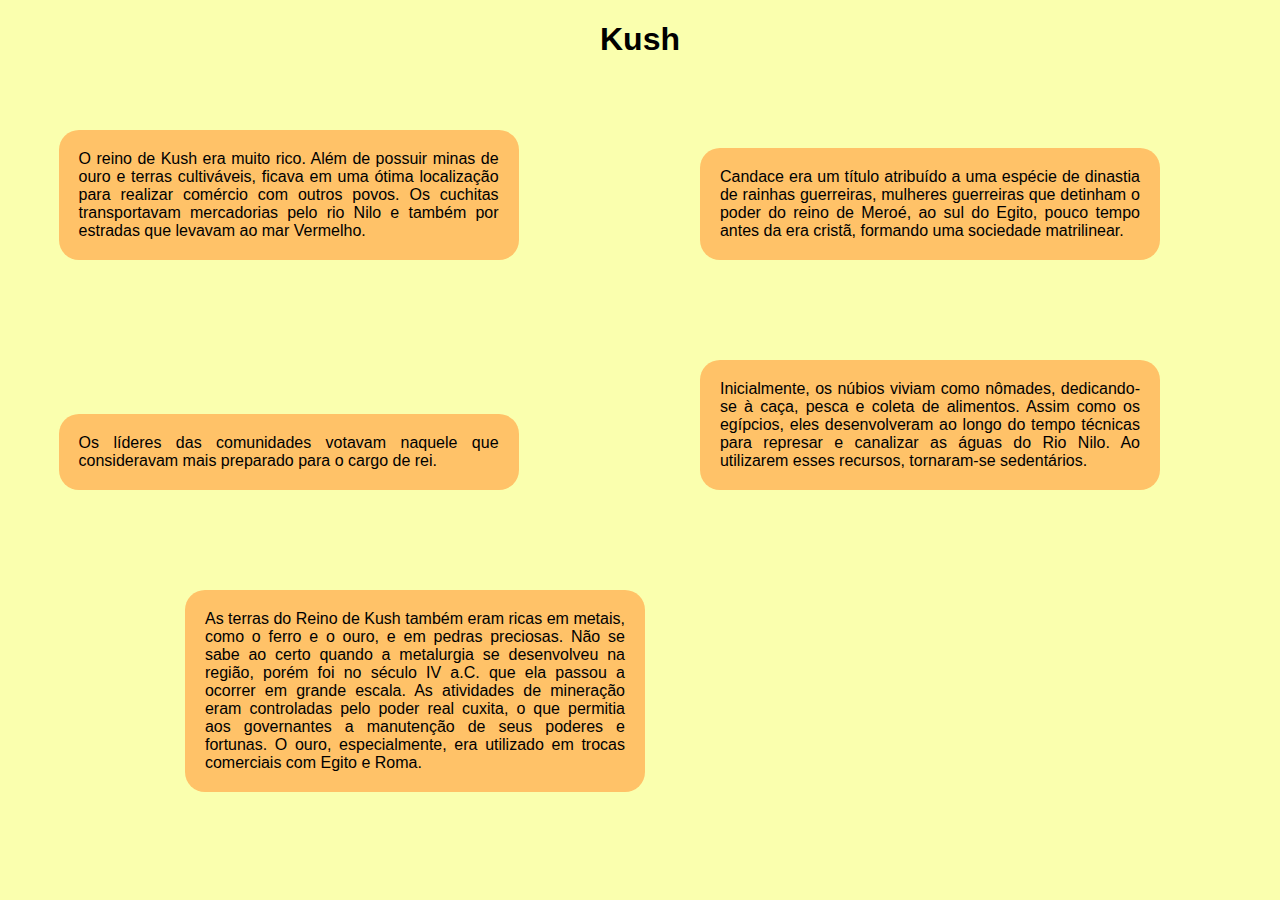
==== index.html @ 48360665 "first commit" ====
<!DOCTYPE html>
<html lang="en">
<head>
    <meta charset="UTF-8">
    <meta http-equiv="X-UA-Compatible" content="IE=edge">
    <title>Mapa mental do Kush</title>
    <link rel="stylesheet" href="estilo/estilo.css">
    <link rel="shortcut icon" href="icon/favicon.ico" type="image/x-icon" style="border-radius: 20px;">
    <script src="script/script.js" type="text/javascript"></script>
</head>
<body>
    <h1 style="text-align: center;">Kush</h1>
    <div id="box">
    <div class="box" id="box1">
        O reino de Kush era muito rico. Além de possuir minas de ouro e terras cultiváveis, ficava em uma ótima localização para realizar comércio com outros povos. Os cuchitas transportavam mercadorias pelo rio Nilo e também por estradas que levavam ao mar Vermelho.
 
    </div>
    <div class="box" id="box2">
        Candace era um título atribuído a uma espécie de dinastia de rainhas guerreiras, mulheres guerreiras que detinham o poder do reino de Meroé, ao sul do Egito, pouco tempo antes da era cristã, formando uma sociedade matrilinear.
    </div>
    <div class="box" id="box3">
        Os líderes  das comunidades  votavam naquele que consideravam  mais preparado para o cargo de rei.
    </div>
    <div class="box" id="box4">
        Inicialmente, os núbios viviam como nômades, dedicando-se à caça, pesca e coleta de alimentos. Assim como os egípcios, eles desenvolveram ao longo do tempo técnicas para represar e canalizar as águas do Rio Nilo. Ao utilizarem esses recursos, tornaram-se sedentários.
    </div>
    <div class="box" id="box5">
        As terras do Reino de Kush também eram ricas em metais, como o ferro e o ouro, e em pedras preciosas. Não se sabe ao certo quando a metalurgia se desenvolveu na região, porém foi no século IV a.C. que ela passou a ocorrer em grande escala. As atividades de mineração eram controladas pelo poder real cuxita, o que permitia aos governantes a manutenção de seus poderes e fortunas. O ouro, especialmente, era utilizado em trocas comerciais com Egito e Roma.
    </div>
</div>
</body>
<script>
const box1 = document.getElementById('box1')
const box2 = document.getElementById('box2')
const box3 = document.getElementById('box3')
const box4 = document.getElementById('box4')
const box5 = document.getElementById('box5')
box1.addEventListener('mouseenter', mouseenter)
box2.addEventListener('mouseenter', mouseenter)
box3.addEventListener('mouseenter', mouseenter)
box4.addEventListener('mouseenter', mouseenter)
box5.addEventListener('mouseenter', mouseenter)
function mouseenter(event){
    const varr = event.target
    const eventt = varr.id
    const evento = document.getElementById(eventt)
    evento.style.transform = 'scale(1.1)'
    evento.style.transition = 'all .5s'
}
box1.addEventListener('mouseleave', mouseleave)
box2.addEventListener('mouseleave', mouseleave)
box3.addEventListener('mouseleave', mouseleave)
box4.addEventListener('mouseleave', mouseleave)
box5.addEventListener('mouseleave', mouseleave)
function mouseleave(event){
    const varrr = event.target
    const eventtt = varrr.id
    const eventoo = document.getElementById(eventtt)
    eventoo.style.transform = ''
}

</script>
</html>
---- estilo/estilo.css ----
@charset "UTF-8";

body{
    background-color: rgb(250, 255, 174);
    font-family: Arial, Helvetica, sans-serif;
}

.box{
    max-width: 420px;
    text-align: justify;
    padding: 20px;
    background-color: rgb(255, 194, 104);
    border-radius: 20px;
    cursor: default;
    display: block;
    margin: 50px auto;
}
@media (min-width:1100px){
    #box1, #box3{
        display: inline-block;
        margin-left: 4%;
        
    }
    #box2, #box4{
        display: inline-block;
        margin-left: 4%;
    }
}
@media (min-width: 1250px){
    #box5{
        display: inline-block;
        margin-left: 14%;
        
    }
    #box2, #box4{
        display: inline-block;
        margin-left: 14%;
    }
}

@media (max-width: 506px){
    .box{
        margin: 50px 30px;
    }
}
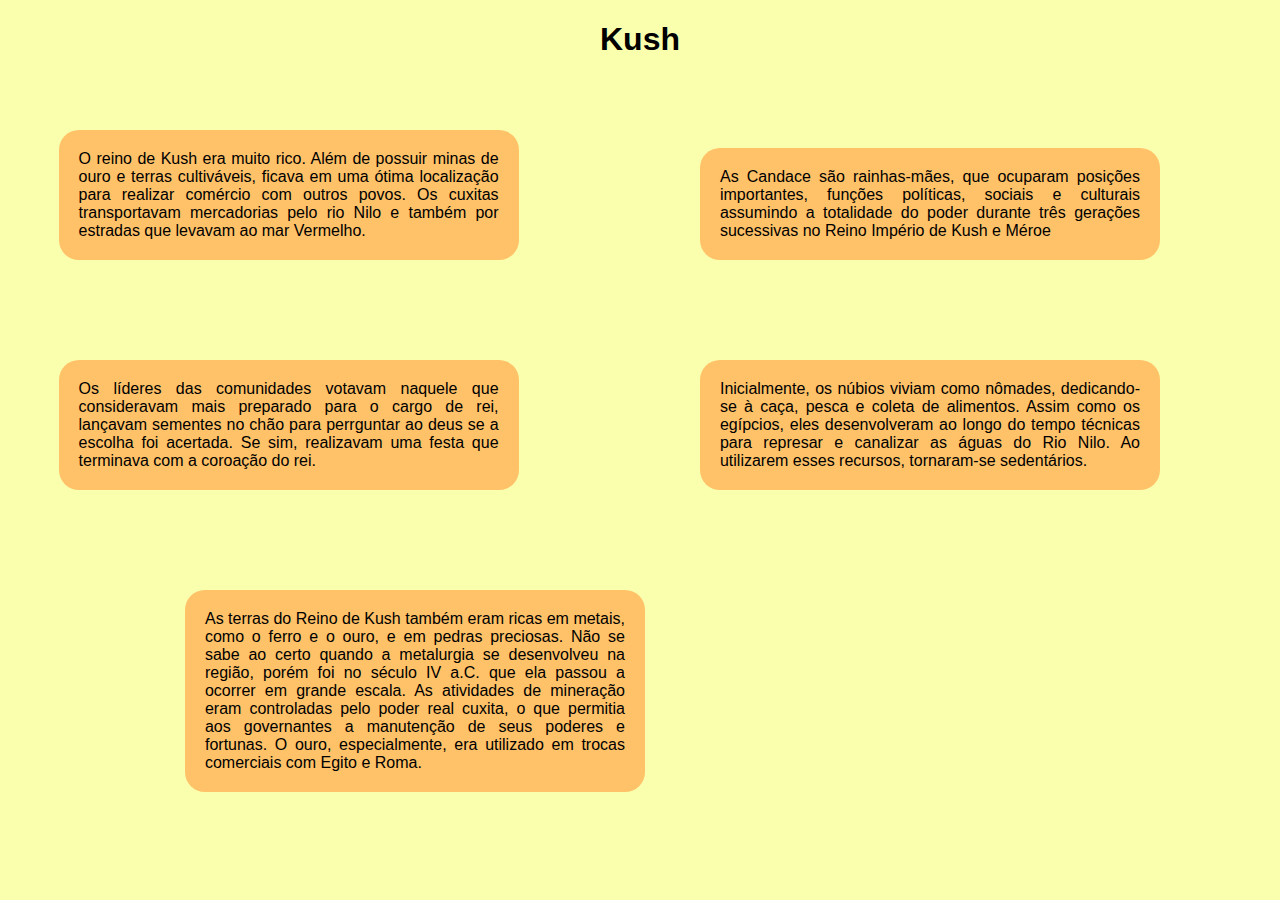
==== commit 25bef0b2: "new" ====
--- a/index.html
+++ b/index.html
@@ -12,14 +12,14 @@
     <h1 style="text-align: center;">Kush</h1>
     <div id="box">
     <div class="box" id="box1">
-        O reino de Kush era muito rico. Além de possuir minas de ouro e terras cultiváveis, ficava em uma ótima localização para realizar comércio com outros povos. Os cuchitas transportavam mercadorias pelo rio Nilo e também por estradas que levavam ao mar Vermelho.
+        O reino de Kush era muito rico. Além de possuir minas de ouro e terras cultiváveis, ficava em uma ótima localização para realizar comércio com outros povos. Os cuxitas transportavam mercadorias pelo rio Nilo e também por estradas que levavam ao mar Vermelho.
  
     </div>
     <div class="box" id="box2">
-        Candace era um título atribuído a uma espécie de dinastia de rainhas guerreiras, mulheres guerreiras que detinham o poder do reino de Meroé, ao sul do Egito, pouco tempo antes da era cristã, formando uma sociedade matrilinear.
+        As Candace são rainhas-mães, que ocuparam posições importantes, funções políticas, sociais e culturais assumindo a totalidade do poder durante três gerações sucessivas no Reino Império de Kush e Méroe
     </div>
     <div class="box" id="box3">
-        Os líderes  das comunidades  votavam naquele que consideravam  mais preparado para o cargo de rei.
+        Os líderes  das comunidades  votavam naquele que consideravam  mais preparado para o cargo de rei, lançavam sementes no chão para perrguntar ao deus se a escolha  foi acertada. Se sim, realizavam uma festa que terminava com a coroação do rei.
     </div>
     <div class="box" id="box4">
         Inicialmente, os núbios viviam como nômades, dedicando-se à caça, pesca e coleta de alimentos. Assim como os egípcios, eles desenvolveram ao longo do tempo técnicas para represar e canalizar as águas do Rio Nilo. Ao utilizarem esses recursos, tornaram-se sedentários.
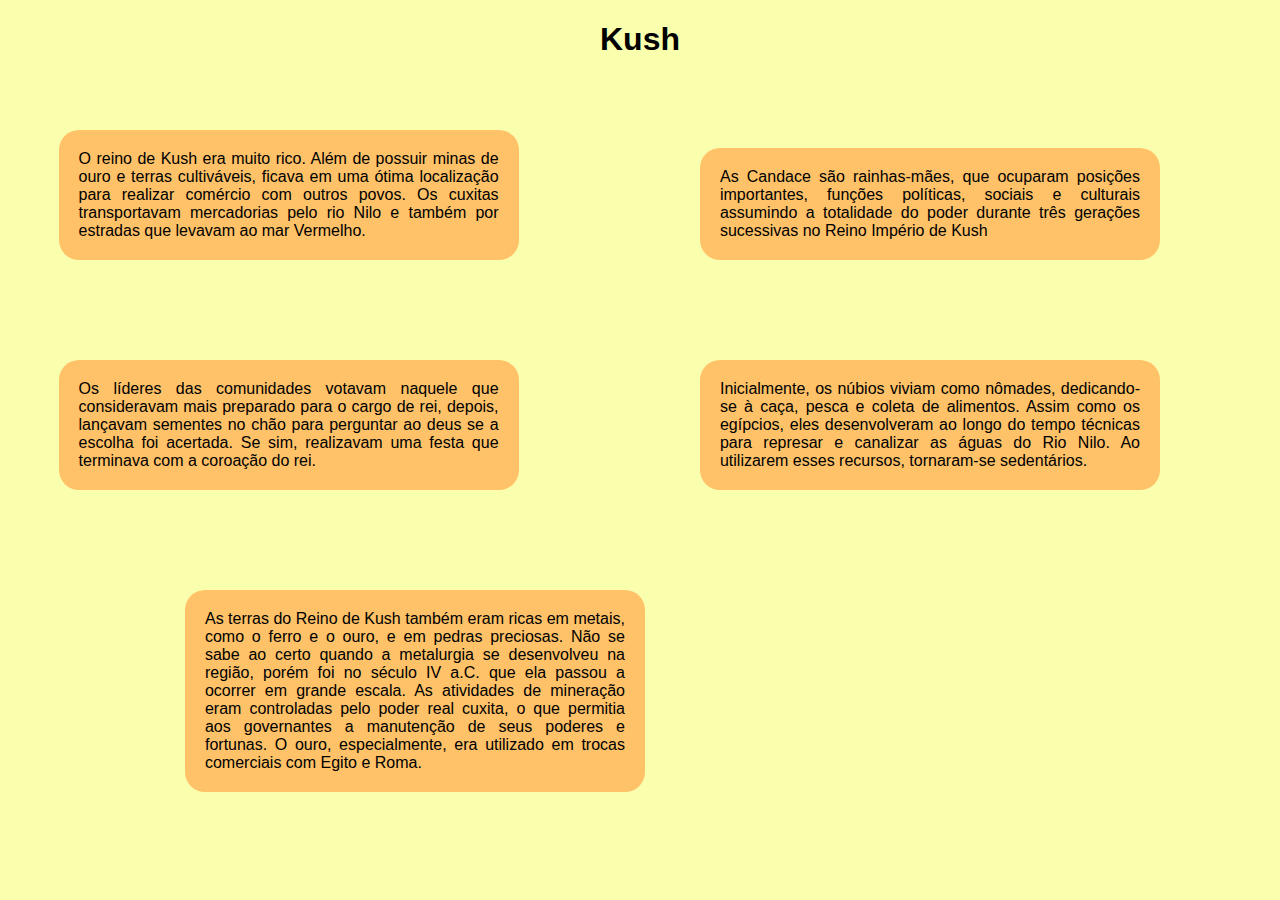
==== commit 76b21c0f: "v3" ====
--- a/index.html
+++ b/index.html
@@ -16,10 +16,10 @@
  
     </div>
     <div class="box" id="box2">
-        As Candace são rainhas-mães, que ocuparam posições importantes, funções políticas, sociais e culturais assumindo a totalidade do poder durante três gerações sucessivas no Reino Império de Kush e Méroe
+        As Candace são rainhas-mães, que ocuparam posições importantes, funções políticas, sociais e culturais assumindo a totalidade do poder durante três gerações sucessivas no Reino Império de Kush
     </div>
     <div class="box" id="box3">
-        Os líderes  das comunidades  votavam naquele que consideravam  mais preparado para o cargo de rei, lançavam sementes no chão para perrguntar ao deus se a escolha  foi acertada. Se sim, realizavam uma festa que terminava com a coroação do rei.
+        Os líderes  das comunidades  votavam naquele que consideravam  mais preparado para o cargo de rei, depois, lançavam sementes no chão para perguntar ao deus se a escolha  foi acertada. Se sim, realizavam uma festa que terminava com a coroação do rei.
     </div>
     <div class="box" id="box4">
         Inicialmente, os núbios viviam como nômades, dedicando-se à caça, pesca e coleta de alimentos. Assim como os egípcios, eles desenvolveram ao longo do tempo técnicas para represar e canalizar as águas do Rio Nilo. Ao utilizarem esses recursos, tornaram-se sedentários.
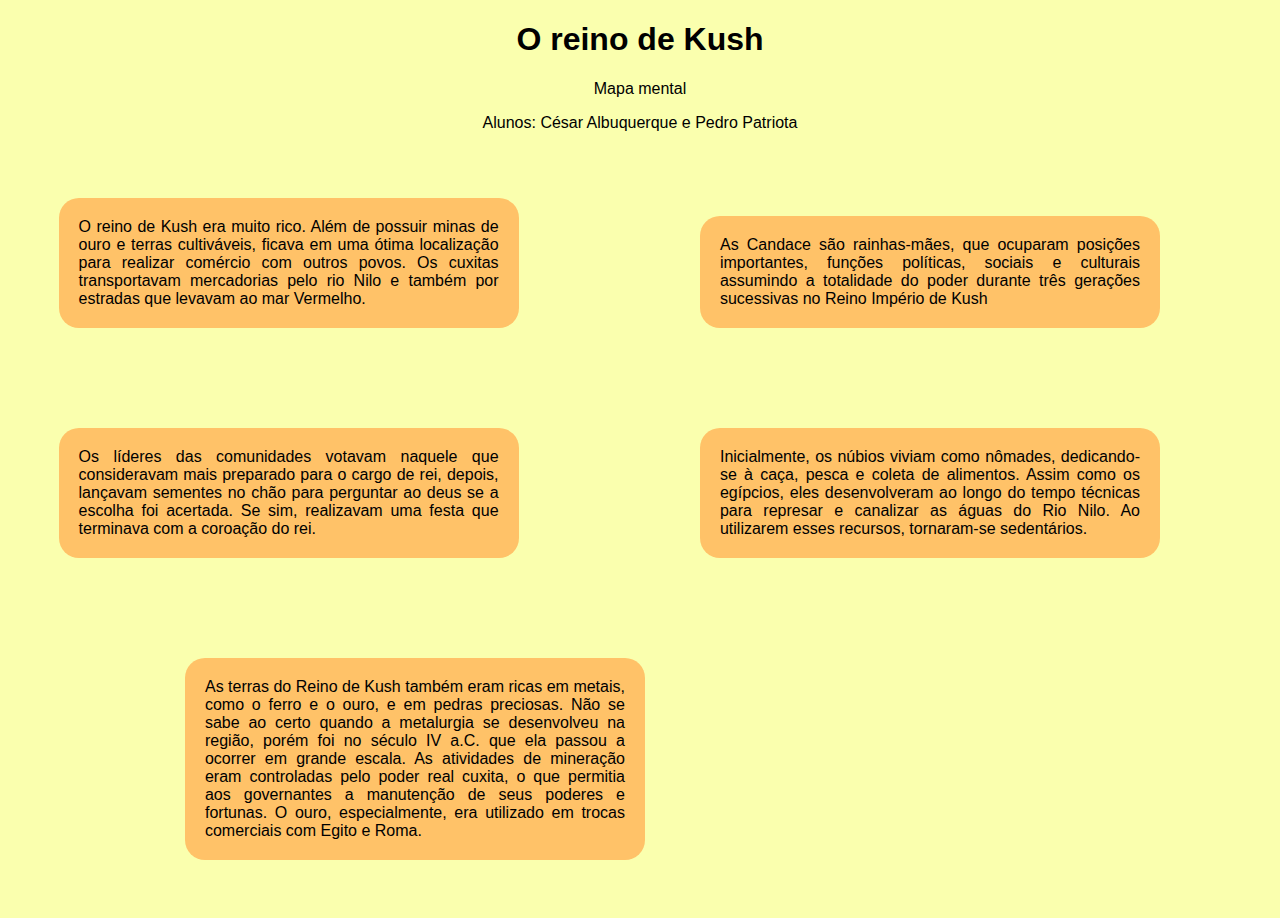
==== commit cfa0efc6: "v4" ====
--- a/index.html
+++ b/index.html
@@ -9,7 +9,10 @@
     <script src="script/script.js" type="text/javascript"></script>
 </head>
 <body>
-    <h1 style="text-align: center;">Kush</h1>
+    <h1 style="text-align: center;">O reino de Kush</h1>
+    <h2 style="text-align: center;">Mapa mental</h2>
+    <h3 style="text-align: center;">Alunos: César Albuquerque e Pedro Patriota</h3>
+
     <div id="box">
     <div class="box" id="box1">
         O reino de Kush era muito rico. Além de possuir minas de ouro e terras cultiváveis, ficava em uma ótima localização para realizar comércio com outros povos. Os cuxitas transportavam mercadorias pelo rio Nilo e também por estradas que levavam ao mar Vermelho.
--- a/estilo/estilo.css
+++ b/estilo/estilo.css
@@ -3,6 +3,11 @@
 body{
     background-color: rgb(250, 255, 174);
     font-family: Arial, Helvetica, sans-serif;
+}
+h2, h3{
+    font-size: 1.0em;
+    font-weight: normal;
+
 }
 
 .box{
@@ -37,6 +42,17 @@
         margin-left: 14%;
     }
 }
+@media (min-width: 1550px){
+    #box5{
+        display: inline-block;
+        margin-left: 34%;
+        
+    }
+    #box2, #box4{
+        display: inline-block;
+        margin-left: 34%;
+    }
+}
 
 @media (max-width: 506px){
     .box{
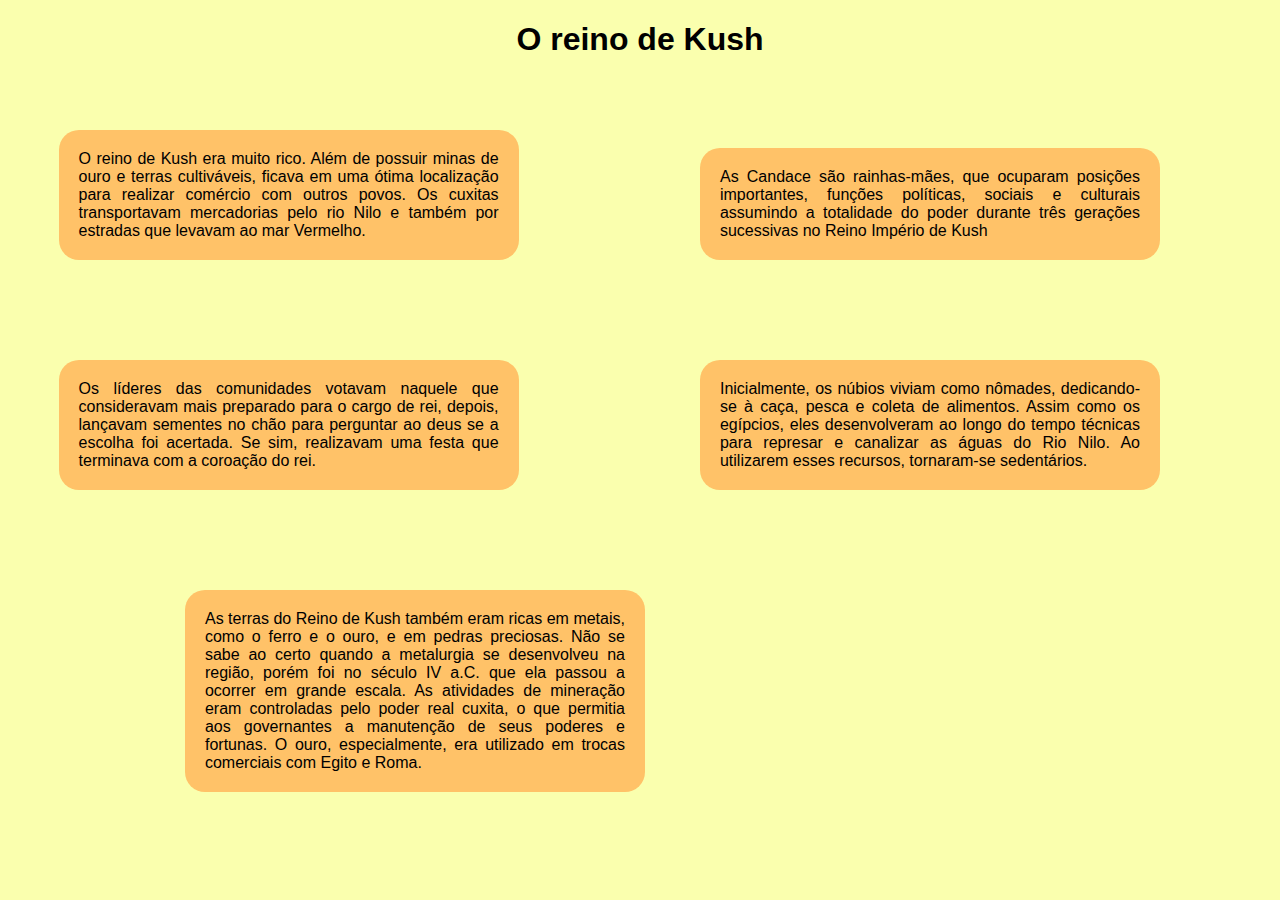
==== commit 15382fae: "Egip trab" ====
--- a/index.html
+++ b/index.html
@@ -10,8 +10,6 @@
 </head>
 <body>
     <h1 style="text-align: center;">O reino de Kush</h1>
-    <h2 style="text-align: center;">Mapa mental</h2>
-    <h3 style="text-align: center;">Alunos: César Albuquerque e Pedro Patriota</h3>
 
     <div id="box">
     <div class="box" id="box1">
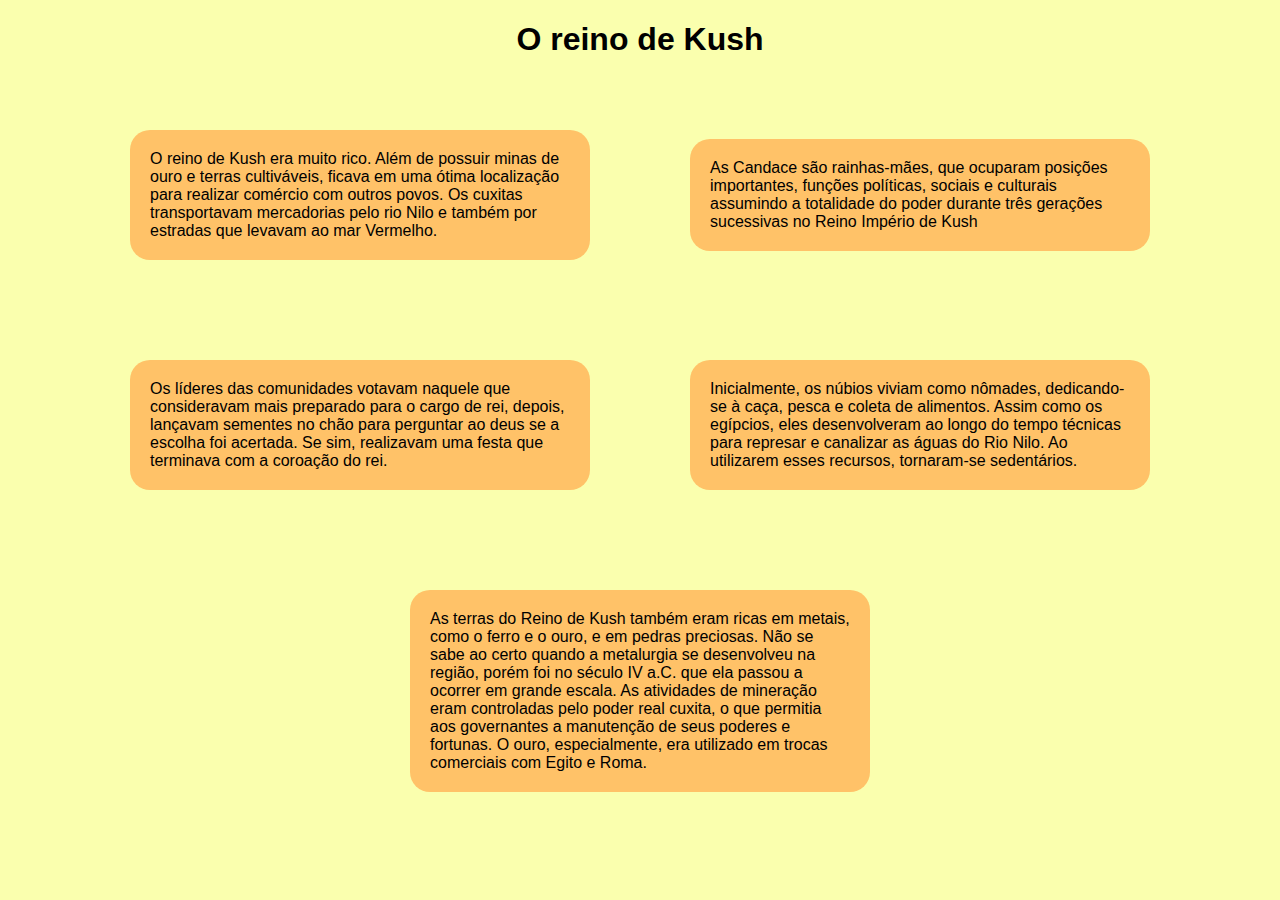
==== commit cf3e6759: "v2" ====
--- a/index.html
+++ b/index.html
@@ -10,8 +10,8 @@
 </head>
 <body>
     <h1 style="text-align: center;">O reino de Kush</h1>
-
-    <div id="box">
+<div id="content">
+    
     <div class="box" id="box1">
         O reino de Kush era muito rico. Além de possuir minas de ouro e terras cultiváveis, ficava em uma ótima localização para realizar comércio com outros povos. Os cuxitas transportavam mercadorias pelo rio Nilo e também por estradas que levavam ao mar Vermelho.
  
@@ -26,8 +26,7 @@
         Inicialmente, os núbios viviam como nômades, dedicando-se à caça, pesca e coleta de alimentos. Assim como os egípcios, eles desenvolveram ao longo do tempo técnicas para represar e canalizar as águas do Rio Nilo. Ao utilizarem esses recursos, tornaram-se sedentários.
     </div>
     <div class="box" id="box5">
-        As terras do Reino de Kush também eram ricas em metais, como o ferro e o ouro, e em pedras preciosas. Não se sabe ao certo quando a metalurgia se desenvolveu na região, porém foi no século IV a.C. que ela passou a ocorrer em grande escala. As atividades de mineração eram controladas pelo poder real cuxita, o que permitia aos governantes a manutenção de seus poderes e fortunas. O ouro, especialmente, era utilizado em trocas comerciais com Egito e Roma.
-    </div>
+        As terras do Reino de Kush também eram ricas em metais, como o ferro e o ouro, e em pedras preciosas. Não se sabe ao certo quando a metalurgia se desenvolveu na região, porém foi no século IV a.C. que ela passou a ocorrer em grande escala. As atividades de mineração eram controladas pelo poder real cuxita, o que permitia aos governantes a manutenção de seus poderes e fortunas. O ouro, especialmente, era utilizado em trocas comerciais com Egito e Roma.</div>
 </div>
 </body>
 <script>
--- a/estilo/estilo.css
+++ b/estilo/estilo.css
@@ -12,51 +12,27 @@
 
 .box{
     max-width: 420px;
-    text-align: justify;
     padding: 20px;
     background-color: rgb(255, 194, 104);
     border-radius: 20px;
     cursor: default;
-    display: block;
-    margin: 50px auto;
+    margin: 50px;
+    min-width: 200px;
+    
+
 }
-@media (min-width:1100px){
-    #box1, #box3{
+#content{
+    display: flex;
+    justify-content: center;
+    align-content: center;
+    align-items: center;
+    flex-wrap: wrap;
+    margin: 8px;
+}
+
+@media (min-width: 1100px){
+
+    .box{
         display: inline-block;
-        margin-left: 4%;
-        
-    }
-    #box2, #box4{
-        display: inline-block;
-        margin-left: 4%;
     }
 }
-@media (min-width: 1250px){
-    #box5{
-        display: inline-block;
-        margin-left: 14%;
-        
-    }
-    #box2, #box4{
-        display: inline-block;
-        margin-left: 14%;
-    }
-}
-@media (min-width: 1550px){
-    #box5{
-        display: inline-block;
-        margin-left: 34%;
-        
-    }
-    #box2, #box4{
-        display: inline-block;
-        margin-left: 34%;
-    }
-}
-
-@media (max-width: 506px){
-    .box{
-        margin: 50px 30px;
-    }
-}
-
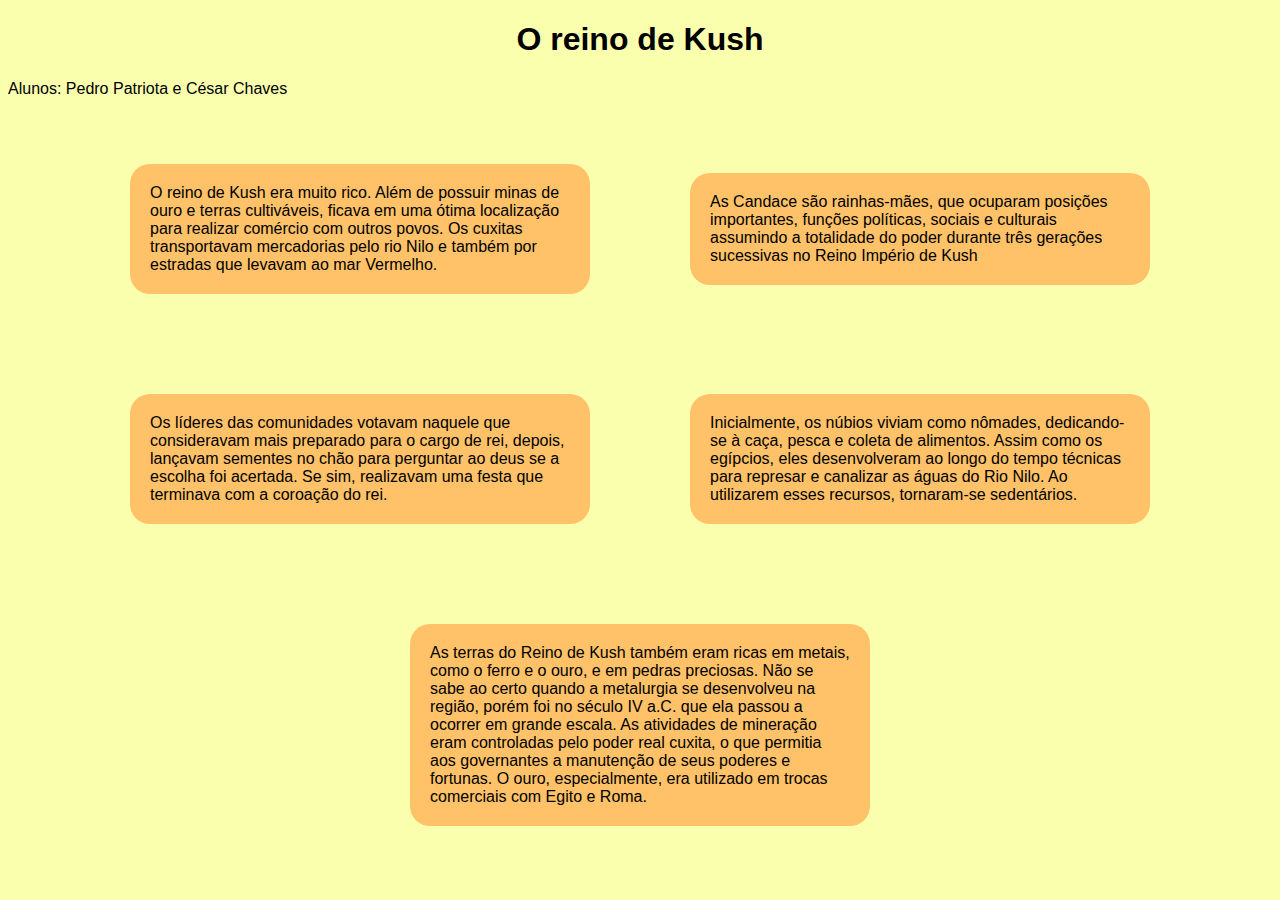
==== commit d222c689: "v5" ====
--- a/index.html
+++ b/index.html
@@ -10,6 +10,7 @@
 </head>
 <body>
     <h1 style="text-align: center;">O reino de Kush</h1>
+    <h3>Alunos: Pedro Patriota e César Chaves</h3>
 <div id="content">
     
     <div class="box" id="box1">
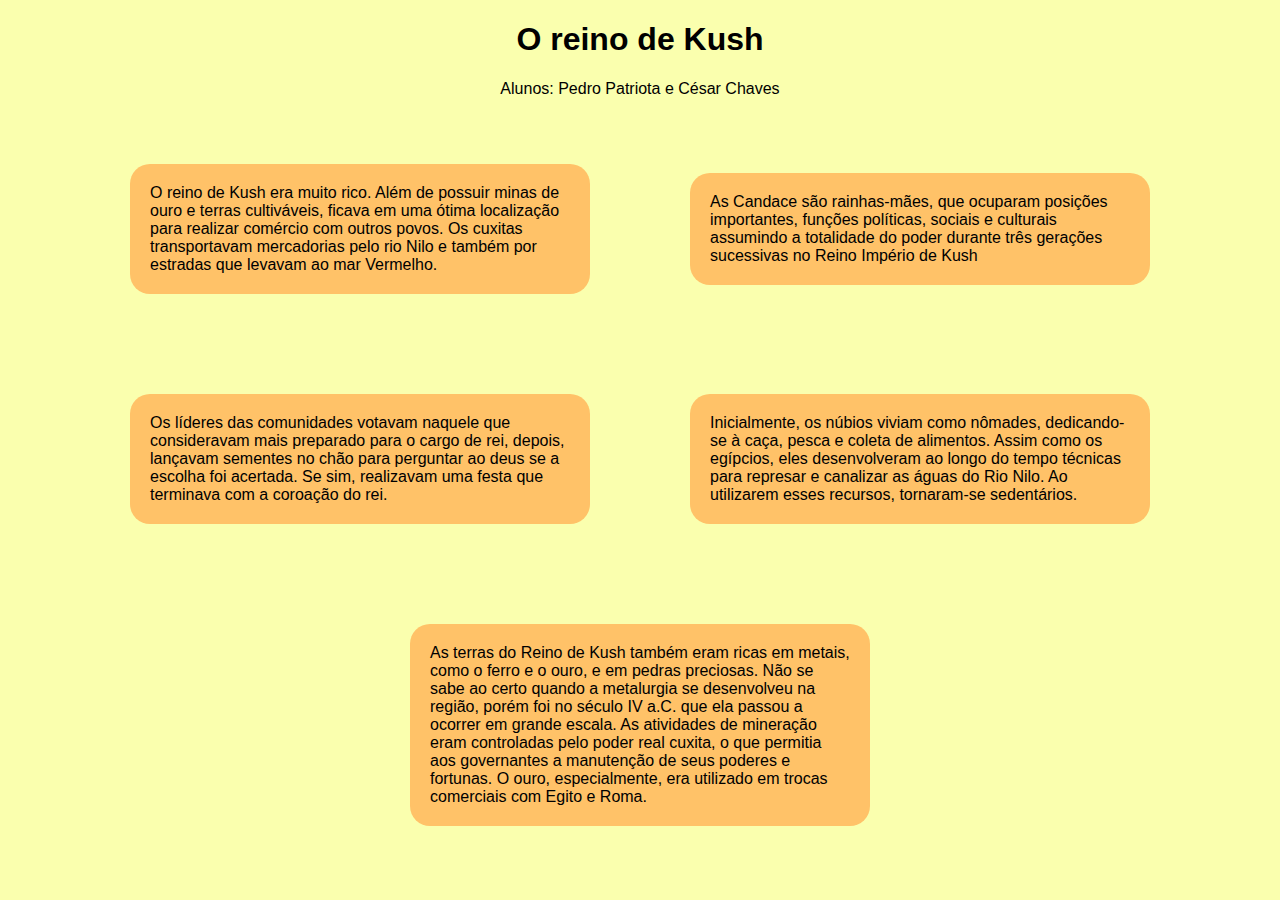
==== commit 6b898562: "Meu commit final" ====
--- a/index.html
+++ b/index.html
@@ -10,7 +10,7 @@
 </head>
 <body>
     <h1 style="text-align: center;">O reino de Kush</h1>
-    <h3>Alunos: Pedro Patriota e César Chaves</h3>
+    <h3 style="text-align: center;">Alunos: Pedro Patriota e César Chaves</h3>
 <div id="content">
     
     <div class="box" id="box1">
